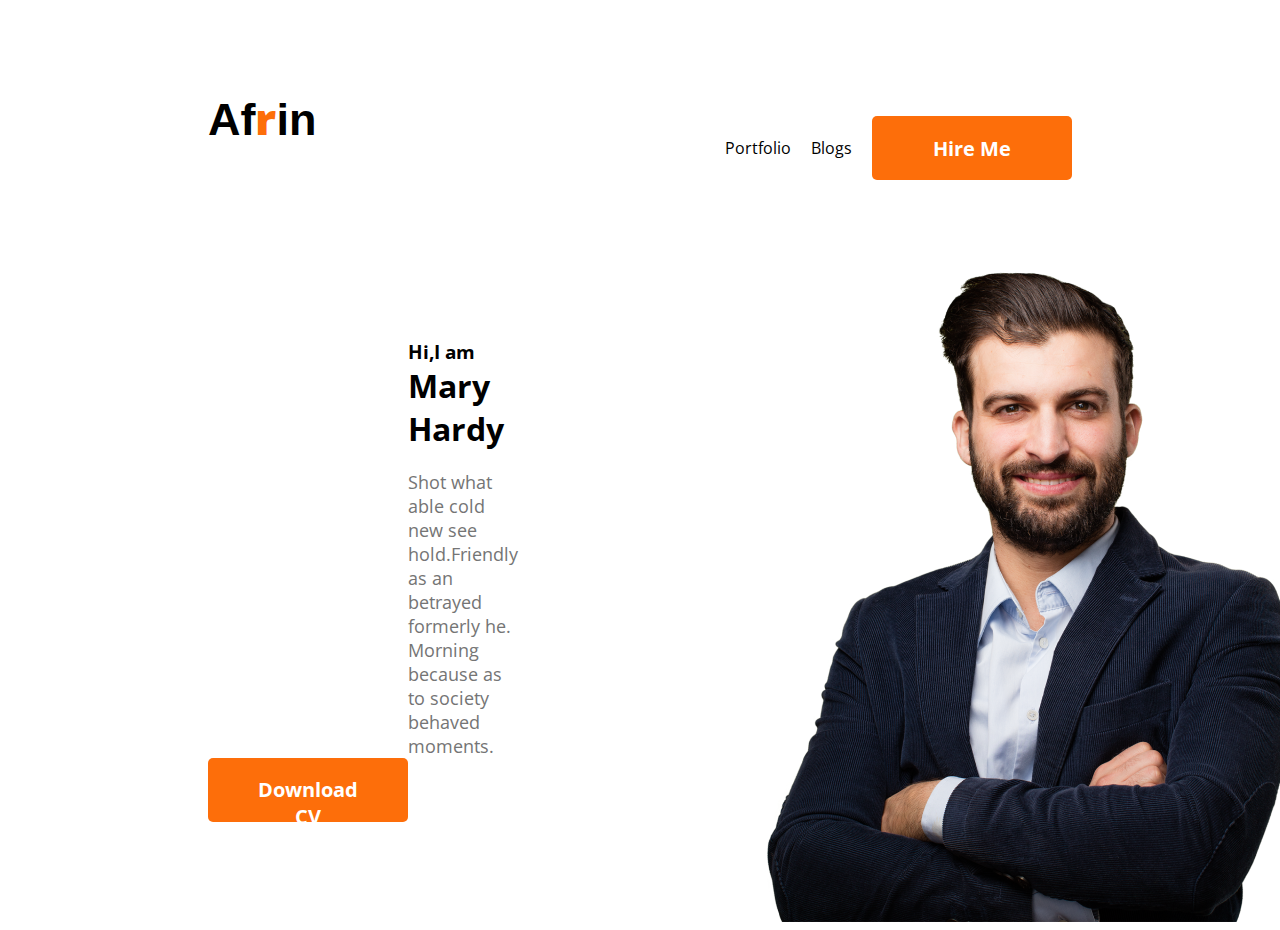
==== index.html @ 2393fee6 "second commit" ====
<!DOCTYPE html>
<html lang="en">

<head>
    <meta charset="UTF-8">
    <meta http-equiv="X-UA-Compatible" content="IE=edge">
    <meta name="viewport" content="width=device-width, initial-scale=1.0">
    <title>Developer portfolio</title>
    <link rel="stylesheet" href="styles/style.css">
    <link rel="preconnect" href="https://fonts.googleapis.com">
    <link rel="preconnect" href="https://fonts.gstatic.com" crossorigin>
    <link href="https://fonts.googleapis.com/css2?family=Open+Sans&display=swap" rel="stylesheet">
</head>

<body>
    <header>
        <nav>
            <h2 class="nav-title">Af<span class="text-primary">r</span>in</h2>
            <ul>
                <li>Portfolio</li>
                <li>Blogs</li>
                <li><button class="button-primary">Hire Me</button></li>
            </ul>
        </nav>
        <!-- banner -->
        <div class="banner">
            <div>
                <h3 class="banner sub title">Hi,I am</h3>
                <h1 class="banner title">Mary Hardy</h1>
                <P class="banner-description">Shot what able cold new see hold.Friendly as an betrayed formerly he. Morning because as to society behaved moments.
                </P>
                <button class="button-primary">Download CV</button>
             </div>
             <img src="images/hardy.png" alt="">
        </div>
        
         
    </header>
    <main>

    </main>
    <footer>

    </footer>

</body>

</html>
---- styles/style.css ----
* {
    font-family: 'Open Sans', sans-serif
}

nav {
    display: flex;
    justify-content: space-between;
    margin: 50px 200px;
}

.text-primary {
    color: #FD6E0A
}

.button-primary {
    background-color: #FD6E0A;
    color: #FFFFFF;
    width: 200px;
    height: 64px;
    border-radius: 5px;
    font-size: 20px;
    font-weight: 700;
    border: 0;
    padding: 18px 36px;

}

nav li {
    list-style: none;
    margin-top: 50px;
    margin-left: 20px;
}

nav ul {
    display: flex;
    align-items: center;
    
}

.nav-title {
    font-family: Arial, Helvetica, sans-serif;
    font-weight: 800;
    font-size: 45px;
}
/* banner tile */
/*  */
.banner,p{
    margin: 0 200px;
    display: flex;
    align-items: center;
}
.banner title{
font-size: 85px;
font-weight: 700;
margin-bottom: 5px;
}
.banner sub title{
    font-size: 45px;
    font-weight: 500;
    margin-bottom: 20px;
}
.banner-description{
    color: #757575;
    font-size: 18px;
    margin-top: 20px;
}
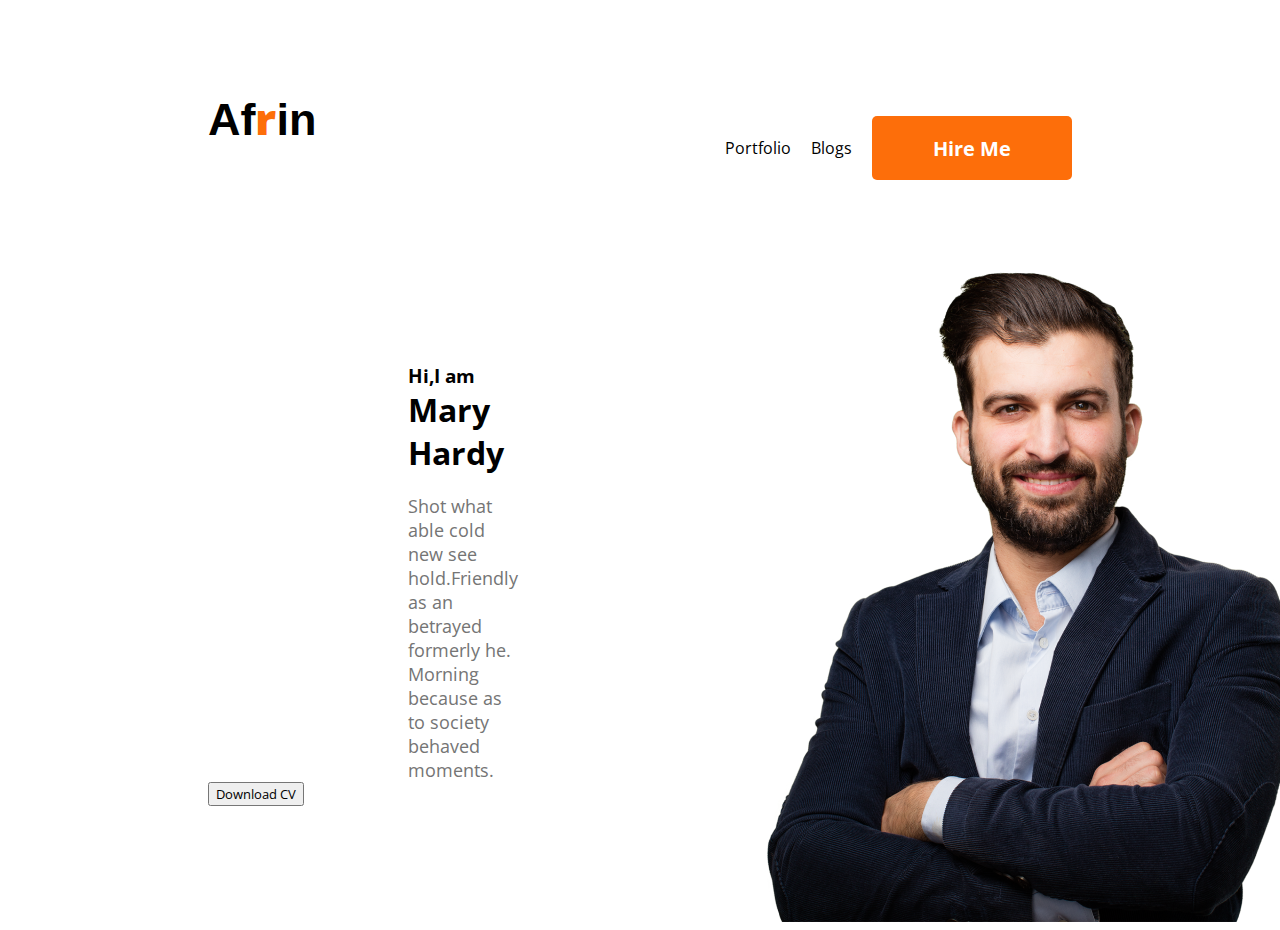
==== commit fa600e7f: "Nav Styles Added" ====
--- a/index.html
+++ b/index.html
@@ -29,7 +29,7 @@
                 <h1 class="banner title">Mary Hardy</h1>
                 <P class="banner-description">Shot what able cold new see hold.Friendly as an betrayed formerly he. Morning because as to society behaved moments.
                 </P>
-                <button class="button-primary">Download CV</button>
+                <button>Download CV</button>
              </div>
              <img src="images/hardy.png" alt="">
         </div>
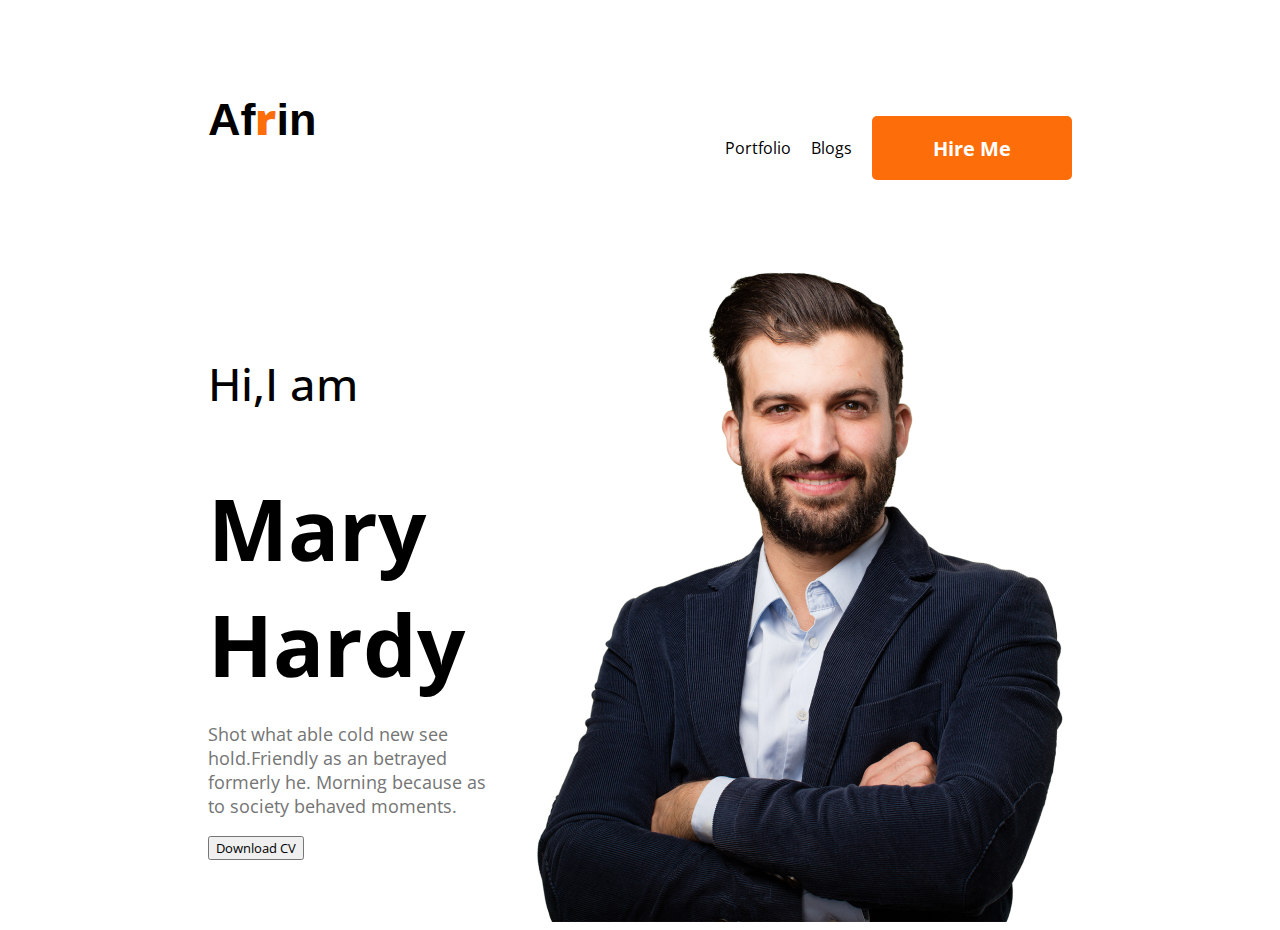
==== commit 2edb395f: "Liza Portfolio Problem Solved" ====
--- a/index.html
+++ b/index.html
@@ -23,10 +23,11 @@
             </ul>
         </nav>
         <!-- banner -->
+
         <div class="banner">
             <div>
-                <h3 class="banner sub title">Hi,I am</h3>
-                <h1 class="banner title">Mary Hardy</h1>
+                <h3 class="banner-sub-title">Hi,I am</h3>
+                <h1 class="banner-title">Mary Hardy</h1>
                 <P class="banner-description">Shot what able cold new see hold.Friendly as an betrayed formerly he. Morning because as to society behaved moments.
                 </P>
                 <button>Download CV</button>
--- a/styles/style.css
+++ b/styles/style.css
@@ -44,17 +44,17 @@
 }
 /* banner tile */
 /*  */
-.banner,p{
+.banner{
     margin: 0 200px;
     display: flex;
     align-items: center;
 }
-.banner title{
+.banner-title{
 font-size: 85px;
 font-weight: 700;
 margin-bottom: 5px;
 }
-.banner sub title{
+.banner-sub-title{
     font-size: 45px;
     font-weight: 500;
     margin-bottom: 20px;
